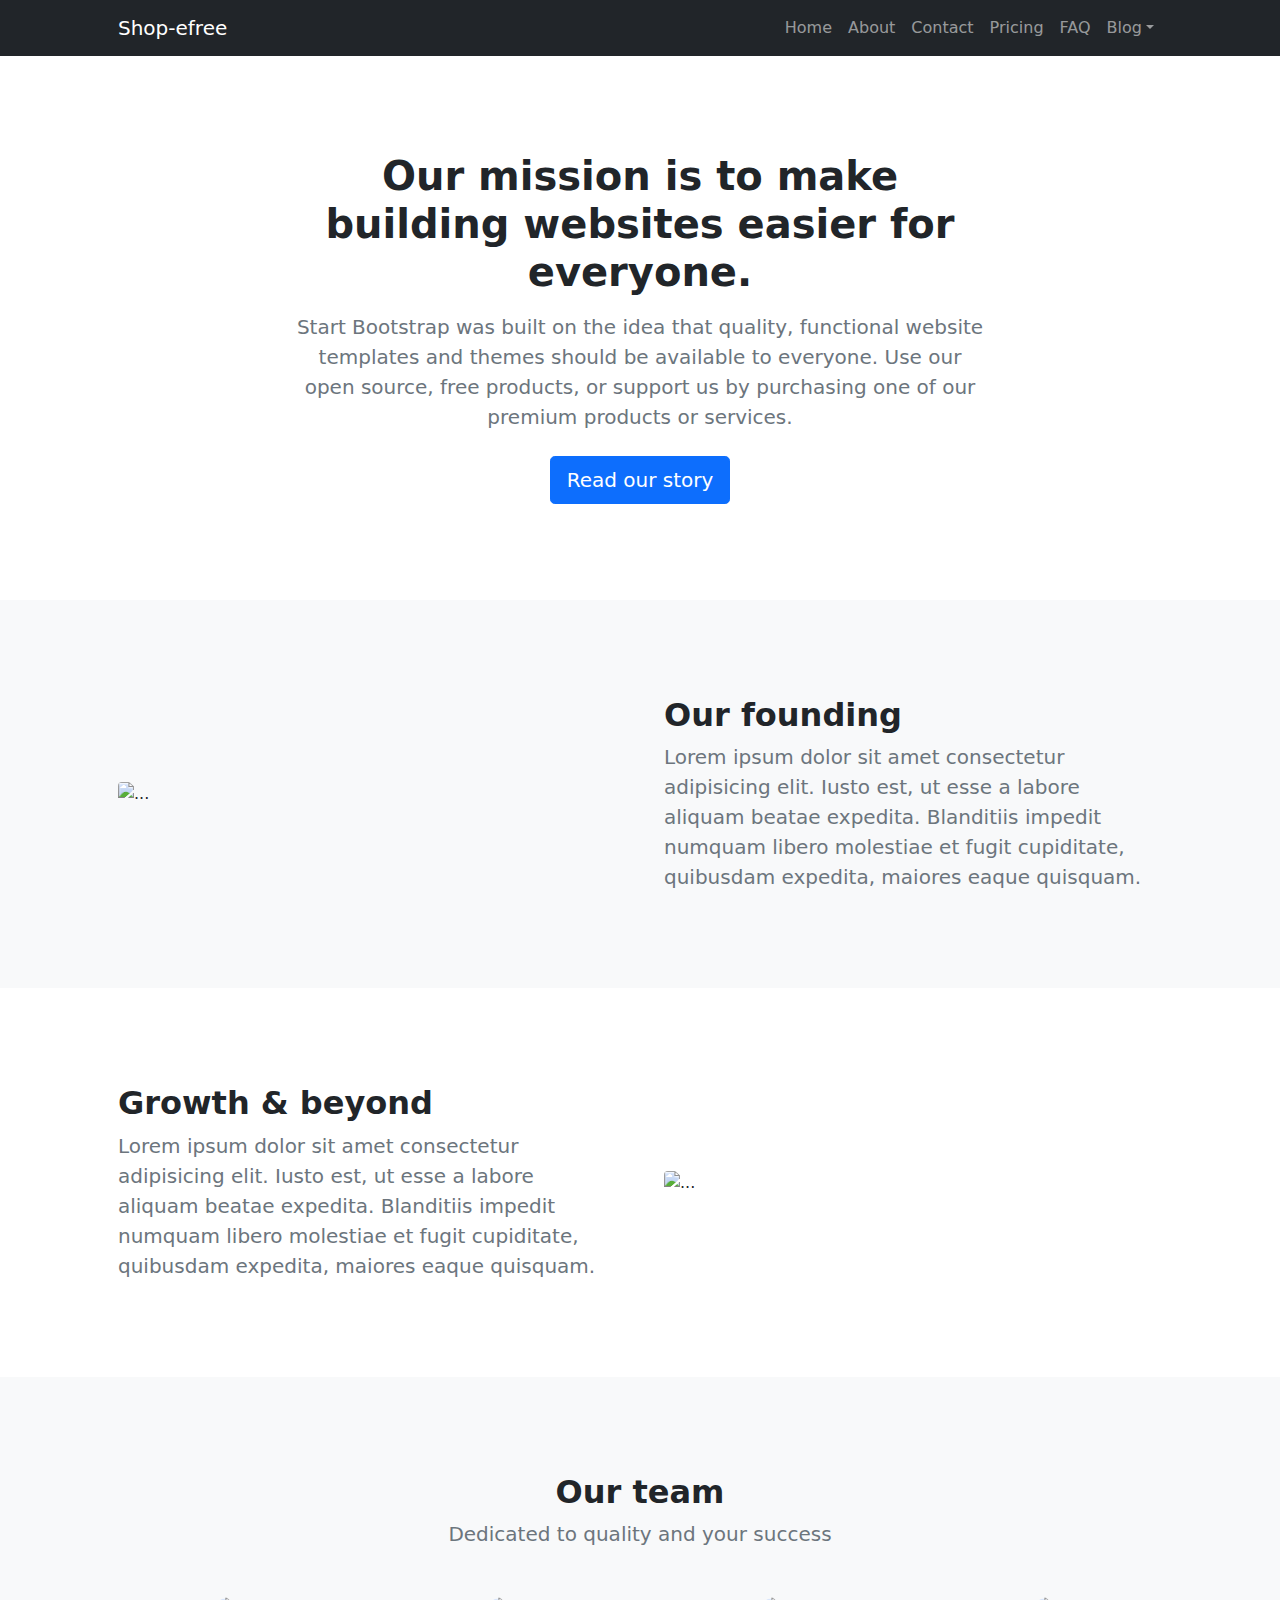
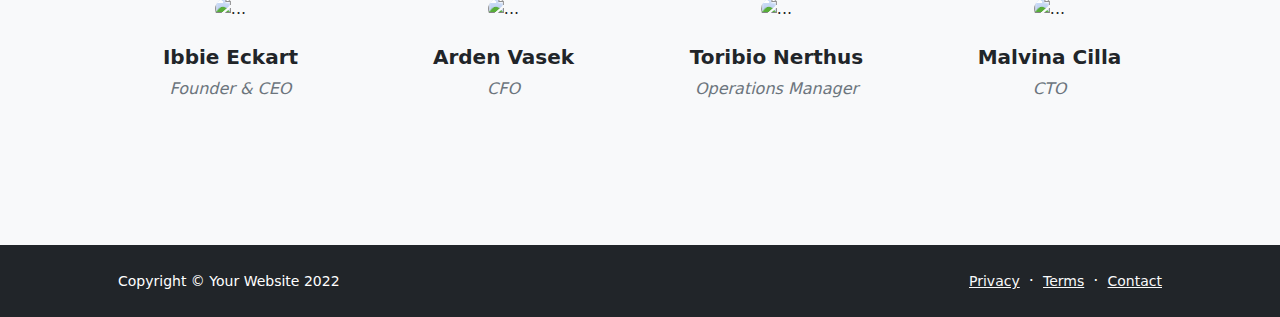
==== about.html @ c975f3c9 "first commit" ====
<!DOCTYPE html>
<html lang="en">
    <head>
        <meta charset="utf-8" />
        <meta name="viewport" content="width=device-width, initial-scale=1, shrink-to-fit=no" />
        <meta name="description" content="" />
        <meta name="author" content="" />
        <title>Shop-efree : Your ecommerce SaaS</title>
        <!-- Favicon-->
        <link rel="icon" type="image/x-icon" href="assets/favicon.ico" />
        <!-- Bootstrap icons-->
        <link href="https://cdn.jsdelivr.net/npm/bootstrap-icons@1.5.0/font/bootstrap-icons.css" rel="stylesheet" />
        <!-- Core theme CSS (includes Bootstrap)-->
        <link href="css/styles.css" rel="stylesheet" />
    </head>
    <body class="d-flex flex-column">
        <main class="flex-shrink-0">
            <!-- Navigation-->
            <nav class="navbar navbar-expand-lg navbar-dark bg-dark">
                <div class="container px-5">
                    <a class="navbar-brand" href="index.html">Shop-efree</a>
                    <button class="navbar-toggler" type="button" data-bs-toggle="collapse" data-bs-target="#navbarSupportedContent" aria-controls="navbarSupportedContent" aria-expanded="false" aria-label="Toggle navigation"><span class="navbar-toggler-icon"></span></button>
                    <div class="collapse navbar-collapse" id="navbarSupportedContent">
                        <ul class="navbar-nav ms-auto mb-2 mb-lg-0">
                            <li class="nav-item"><a class="nav-link" href="index.html">Home</a></li>
                            <li class="nav-item"><a class="nav-link" href="about.html">About</a></li>
                            <li class="nav-item"><a class="nav-link" href="contact.html">Contact</a></li>
                            <li class="nav-item"><a class="nav-link" href="pricing.html">Pricing</a></li>
                            <li class="nav-item"><a class="nav-link" href="faq.html">FAQ</a></li>
                            <li class="nav-item dropdown">
                                <a class="nav-link dropdown-toggle" id="navbarDropdownBlog" href="#" role="button" data-bs-toggle="dropdown" aria-expanded="false">Blog</a>
                                <ul class="dropdown-menu dropdown-menu-end" aria-labelledby="navbarDropdownBlog">
                                    <li><a class="dropdown-item" href="blog-home.html">Blog Home</a></li>
                                    <li><a class="dropdown-item" href="blog-post.html">Blog Post</a></li>
                                </ul>
                            </li>
                        </ul>
                    </div>
                </div>
            </nav>
            <!-- Header-->
            <header class="py-5">
                <div class="container px-5">
                    <div class="row justify-content-center">
                        <div class="col-lg-8 col-xxl-6">
                            <div class="text-center my-5">
                                <h1 class="fw-bolder mb-3">Our mission is to make building websites easier for everyone.</h1>
                                <p class="lead fw-normal text-muted mb-4">Start Bootstrap was built on the idea that quality, functional website templates and themes should be available to everyone. Use our open source, free products, or support us by purchasing one of our premium products or services.</p>
                                <a class="btn btn-primary btn-lg" href="#scroll-target">Read our story</a>
                            </div>
                        </div>
                    </div>
                </div>
            </header>
            <!-- About section one-->
            <section class="py-5 bg-light" id="scroll-target">
                <div class="container px-5 my-5">
                    <div class="row gx-5 align-items-center">
                        <div class="col-lg-6"><img class="img-fluid rounded mb-5 mb-lg-0" src="https://dummyimage.com/600x400/343a40/6c757d" alt="..." /></div>
                        <div class="col-lg-6">
                            <h2 class="fw-bolder">Our founding</h2>
                            <p class="lead fw-normal text-muted mb-0">Lorem ipsum dolor sit amet consectetur adipisicing elit. Iusto est, ut esse a labore aliquam beatae expedita. Blanditiis impedit numquam libero molestiae et fugit cupiditate, quibusdam expedita, maiores eaque quisquam.</p>
                        </div>
                    </div>
                </div>
            </section>
            <!-- About section two-->
            <section class="py-5">
                <div class="container px-5 my-5">
                    <div class="row gx-5 align-items-center">
                        <div class="col-lg-6 order-first order-lg-last"><img class="img-fluid rounded mb-5 mb-lg-0" src="https://dummyimage.com/600x400/343a40/6c757d" alt="..." /></div>
                        <div class="col-lg-6">
                            <h2 class="fw-bolder">Growth &amp; beyond</h2>
                            <p class="lead fw-normal text-muted mb-0">Lorem ipsum dolor sit amet consectetur adipisicing elit. Iusto est, ut esse a labore aliquam beatae expedita. Blanditiis impedit numquam libero molestiae et fugit cupiditate, quibusdam expedita, maiores eaque quisquam.</p>
                        </div>
                    </div>
                </div>
            </section>
            <!-- Team members section-->
            <section class="py-5 bg-light">
                <div class="container px-5 my-5">
                    <div class="text-center">
                        <h2 class="fw-bolder">Our team</h2>
                        <p class="lead fw-normal text-muted mb-5">Dedicated to quality and your success</p>
                    </div>
                    <div class="row gx-5 row-cols-1 row-cols-sm-2 row-cols-xl-4 justify-content-center">
                        <div class="col mb-5 mb-5 mb-xl-0">
                            <div class="text-center">
                                <img class="img-fluid rounded-circle mb-4 px-4" src="https://dummyimage.com/150x150/ced4da/6c757d" alt="..." />
                                <h5 class="fw-bolder">Ibbie Eckart</h5>
                                <div class="fst-italic text-muted">Founder &amp; CEO</div>
                            </div>
                        </div>
                        <div class="col mb-5 mb-5 mb-xl-0">
                            <div class="text-center">
                                <img class="img-fluid rounded-circle mb-4 px-4" src="https://dummyimage.com/150x150/ced4da/6c757d" alt="..." />
                                <h5 class="fw-bolder">Arden Vasek</h5>
                                <div class="fst-italic text-muted">CFO</div>
                            </div>
                        </div>
                        <div class="col mb-5 mb-5 mb-sm-0">
                            <div class="text-center">
                                <img class="img-fluid rounded-circle mb-4 px-4" src="https://dummyimage.com/150x150/ced4da/6c757d" alt="..." />
                                <h5 class="fw-bolder">Toribio Nerthus</h5>
                                <div class="fst-italic text-muted">Operations Manager</div>
                            </div>
                        </div>
                        <div class="col mb-5">
                            <div class="text-center">
                                <img class="img-fluid rounded-circle mb-4 px-4" src="https://dummyimage.com/150x150/ced4da/6c757d" alt="..." />
                                <h5 class="fw-bolder">Malvina Cilla</h5>
                                <div class="fst-italic text-muted">CTO</div>
                            </div>
                        </div>
                    </div>
                </div>
            </section>
        </main>
        <!-- Footer-->
        <footer class="bg-dark py-4 mt-auto">
            <div class="container px-5">
                <div class="row align-items-center justify-content-between flex-column flex-sm-row">
                    <div class="col-auto"><div class="small m-0 text-white">Copyright &copy; Your Website 2022</div></div>
                    <div class="col-auto">
                        <a class="link-light small" href="#!">Privacy</a>
                        <span class="text-white mx-1">&middot;</span>
                        <a class="link-light small" href="#!">Terms</a>
                        <span class="text-white mx-1">&middot;</span>
                        <a class="link-light small" href="#!">Contact</a>
                    </div>
                </div>
            </div>
        </footer>
        <!-- Bootstrap core JS-->
        <script src="https://cdn.jsdelivr.net/npm/bootstrap@5.1.3/dist/js/bootstrap.bundle.min.js"></script>
        <!-- Core theme JS-->
        <script src="js/scripts.js"></script>
    </body>
</html>
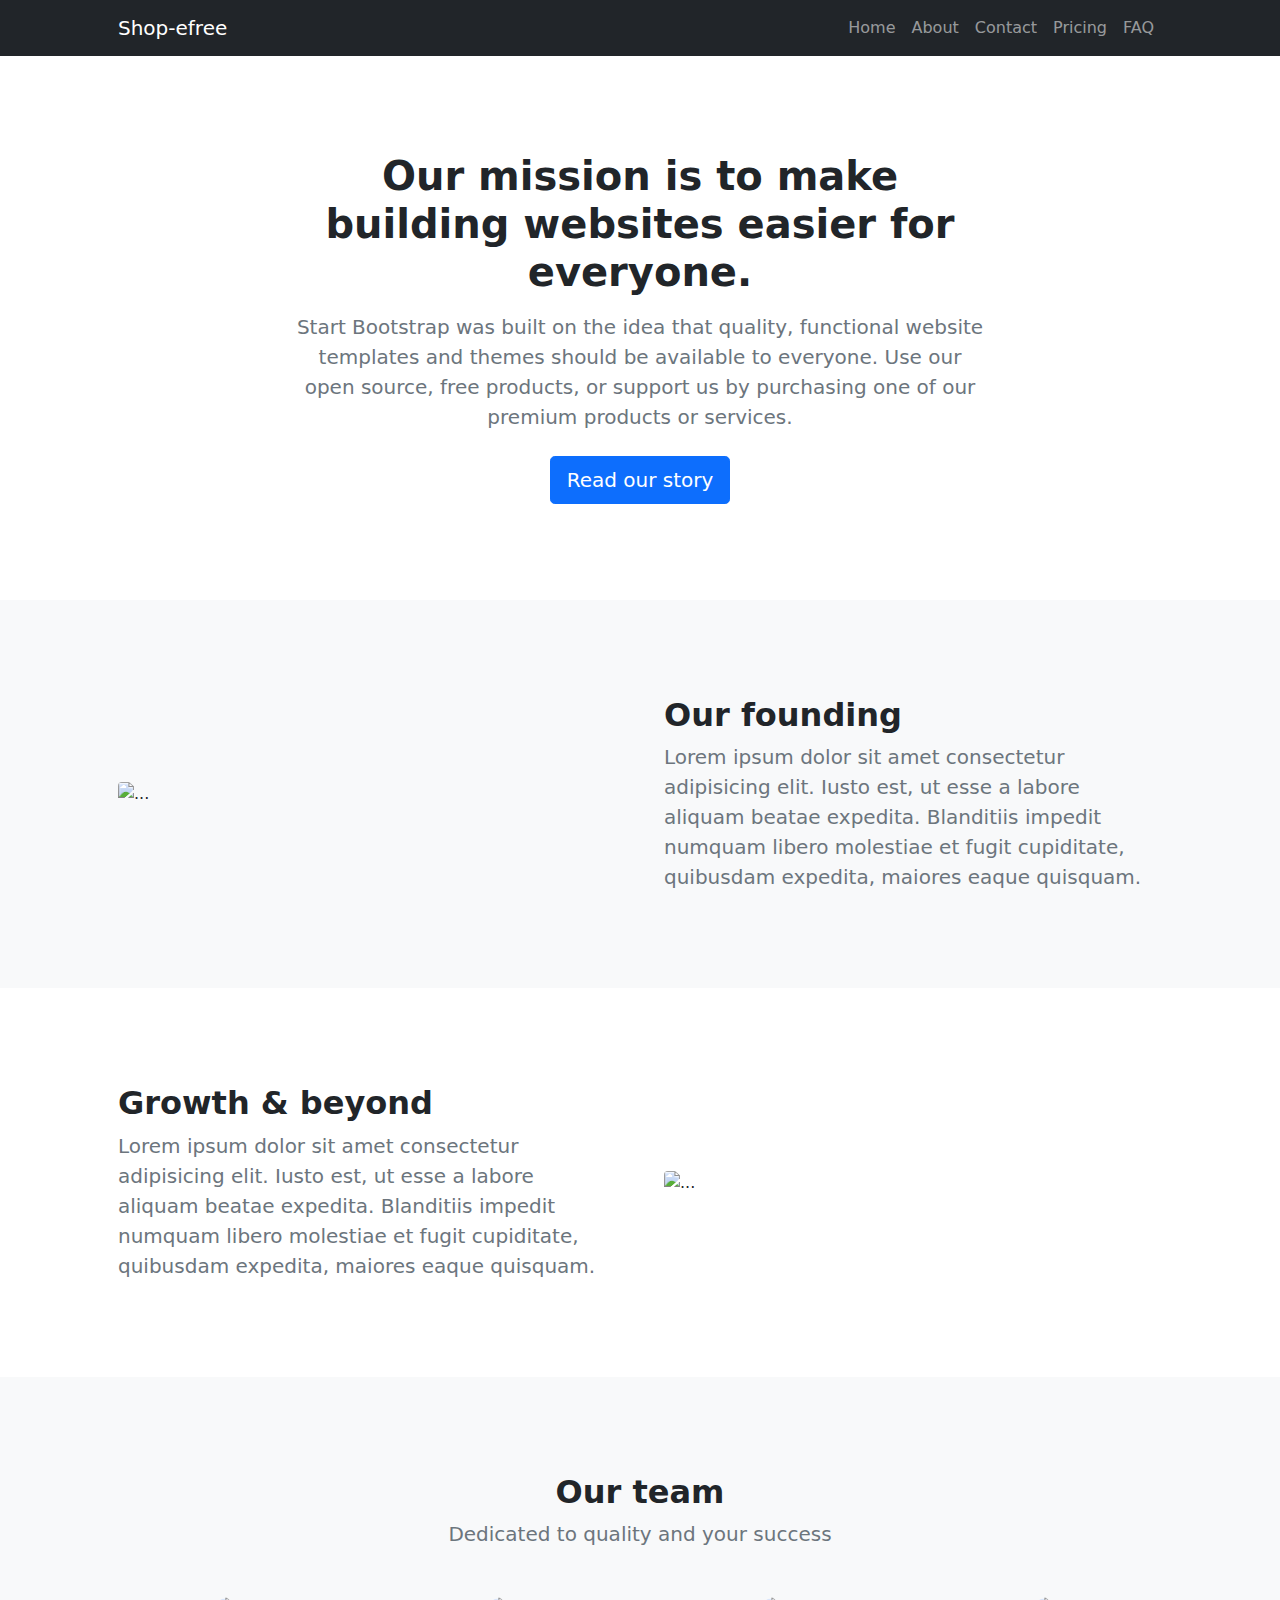
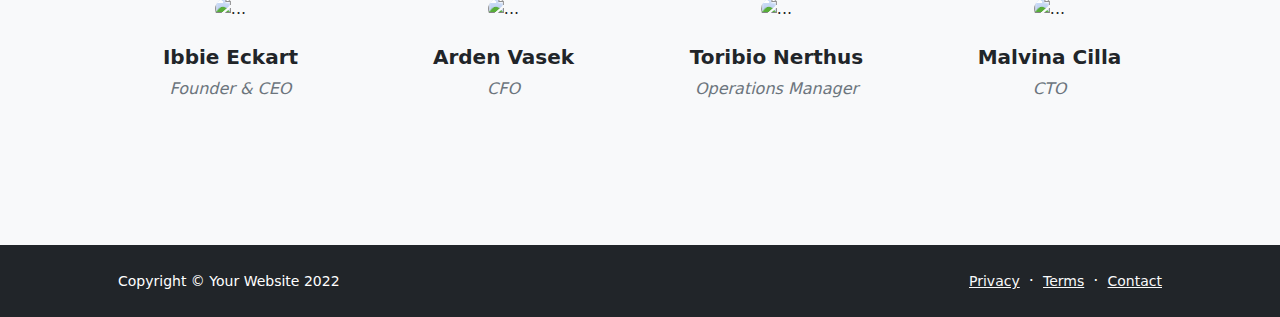
==== commit 842516ea: "Changes to template" ====
--- a/about.html
+++ b/about.html
@@ -27,13 +27,6 @@
                             <li class="nav-item"><a class="nav-link" href="contact.html">Contact</a></li>
                             <li class="nav-item"><a class="nav-link" href="pricing.html">Pricing</a></li>
                             <li class="nav-item"><a class="nav-link" href="faq.html">FAQ</a></li>
-                            <li class="nav-item dropdown">
-                                <a class="nav-link dropdown-toggle" id="navbarDropdownBlog" href="#" role="button" data-bs-toggle="dropdown" aria-expanded="false">Blog</a>
-                                <ul class="dropdown-menu dropdown-menu-end" aria-labelledby="navbarDropdownBlog">
-                                    <li><a class="dropdown-item" href="blog-home.html">Blog Home</a></li>
-                                    <li><a class="dropdown-item" href="blog-post.html">Blog Post</a></li>
-                                </ul>
-                            </li>
                         </ul>
                     </div>
                 </div>
